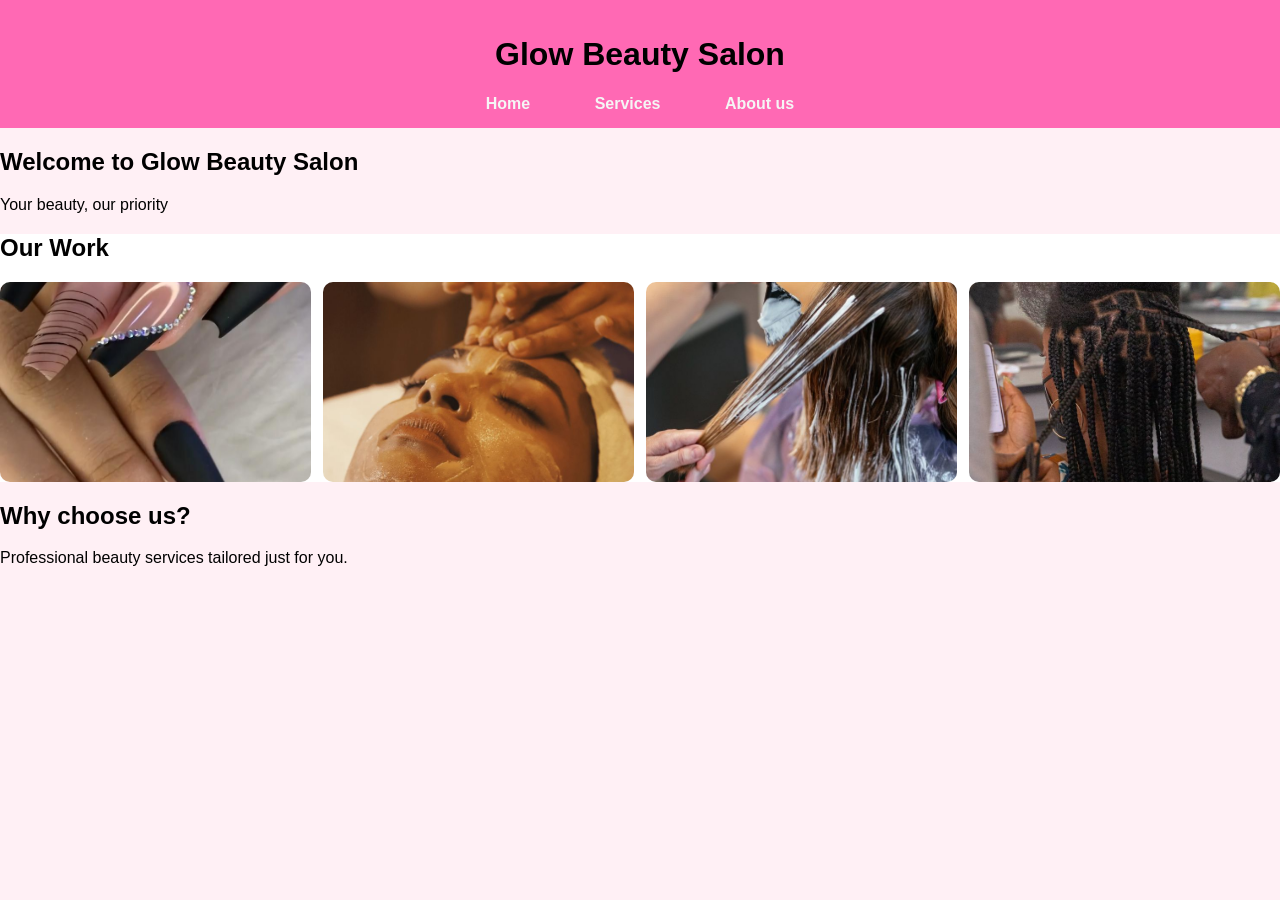
==== index.html @ 5e5d972d "Refactor code structure for improved readability and maintainability" ====
<!DOCTYPE html>
<html lang="en">
<head>
    
    <title>home</title>
    <link rel="stylesheet" href="style.css">
</head>
<body>
     <header>
        <h1>Glow Beauty Salon</h1>
    <nav class="navbar">
        <a href="index.html">Home</a>
        <a href="services .html">Services</a>
        <a href="about.html">About us</a>
    </nav>
     </header>
      <section class="hero">
    <h2>
        Welcome to Glow Beauty Salon
    </h2>
    <p>Your beauty, our priority</p>
    
</section>
<section class="gallery">
    <h2>Our Work</h2>
    <div class="gallery-container">
                   
        <img src="download(2).jpg" alt="image4">
        <img src="download (3).jpg" alt="image3">
        <img src="download (4).jpg" alt="image4">
        <img src="download (5).jpg" alt="image5">

    </div>

</section>
<section>
    <h2>Why choose us?</h2>
    <p>Professional beauty services tailored just for you.</p>
</section>
    
    
</body>
</html>
---- style.css ----
body{
    background: #fff0f5;
    font-family: Arial, Helvetica, sans-serif;
    margin: 0;
}
header{
    padding: 15px;
    background: #ff69b4;
    text-align: center;
    

}
nav a{
    margin: 30px;
    font-weight: bold;
    text-decoration: none;
    color:whitesmoke;

}
sections{
    padding:21px;
    text-align: center;

}
/* gallery */
.gallery{
    background: #fff;

}
.gallery h2{
    margin-bottom: 20px;
}
.gallery-container{
    display:grid;
    padding:30 20px;
    gap: 12px;
    grid-template-columns: repeat(auto-fit,minmax(200px,1fr));

}
.gallery-container img{
    width:100%;
    height:200px;
    object-fit: cover;
    border-radius: 10px;
    transition:transform 0.3s ease;
}
.gallery-container img:hover{
    transform:scale(1.05);

}


/* services */
ul li{
    background: #fff0f5;
    padding: 10px;
    width: 100px;
    border-radius: 10px;
    box-shadow: 0 4px 8px rgba(0,0,0,0.1);
    margin: 10px auto;



}
/* form */
form{
    display: flex;
    width: 250px;
    margin: auto;
    flex-direction: column;

}
input, textarea{
    margin: 10px,0;
    padding:10px;
    border-radius: 6px;

}
button{
    background: #e91e63;
    color:white;
    border:none;
    padding:12px;
    border-radius: 8px;
    cursor:pointer;

}
button:hover{
    background-color:#c2185b ;
}
/* footer */
footer{
background:#333;
color:aliceblue;
padding:15px;
text-align: center;
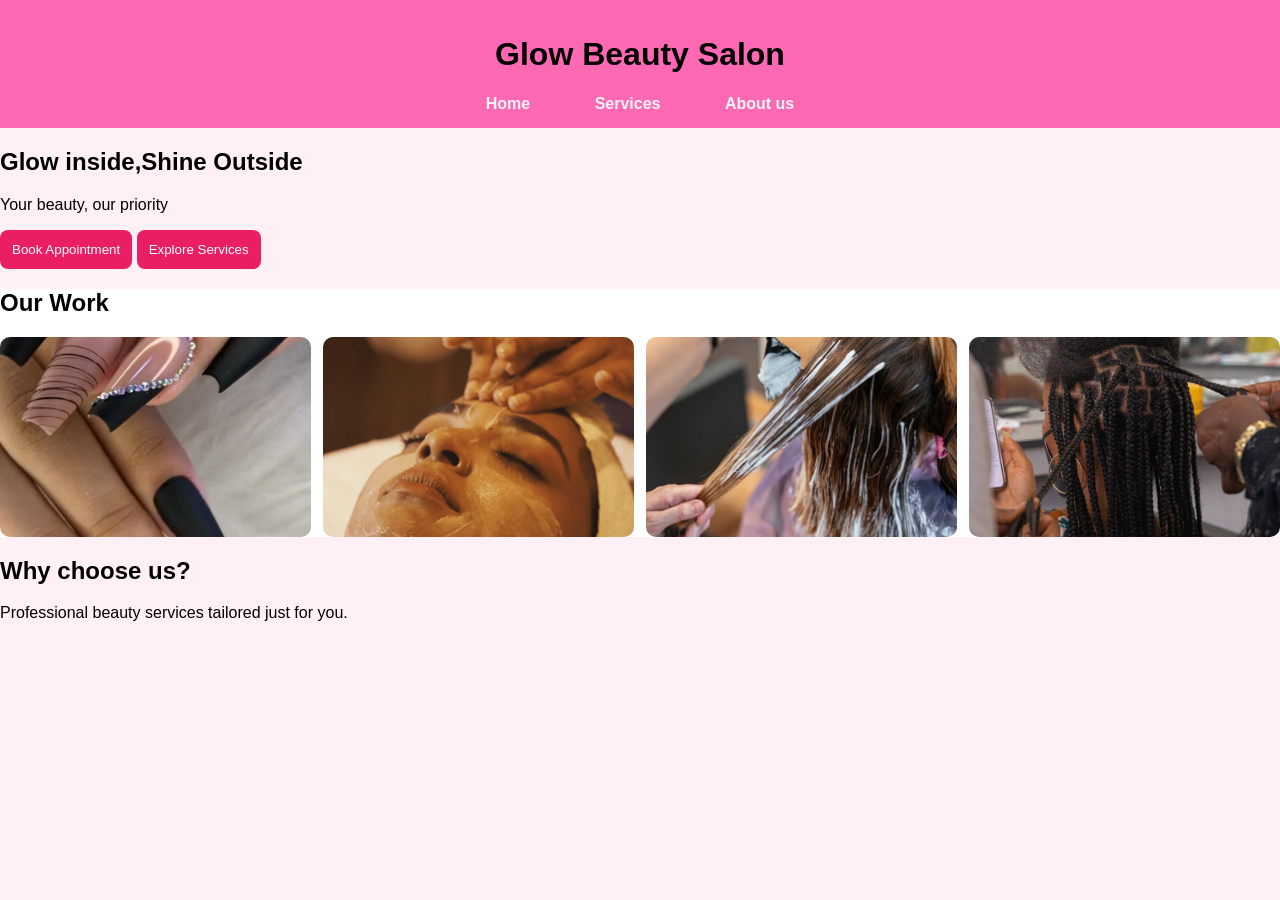
==== commit e03be5ee: "Update homepage heading and enhance services section layout" ====
--- a/index.html
+++ b/index.html
@@ -15,10 +15,10 @@
     </nav>
      </header>
       <section class="hero">
-    <h2>
-        Welcome to Glow Beauty Salon
-    </h2>
+    <h2>Glow inside,Shine Outside</h2>
     <p>Your beauty, our priority</p>
+    <button>Book Appointment</button>
+    <button>Explore Services</button>
     
 </section>
 <section class="gallery">
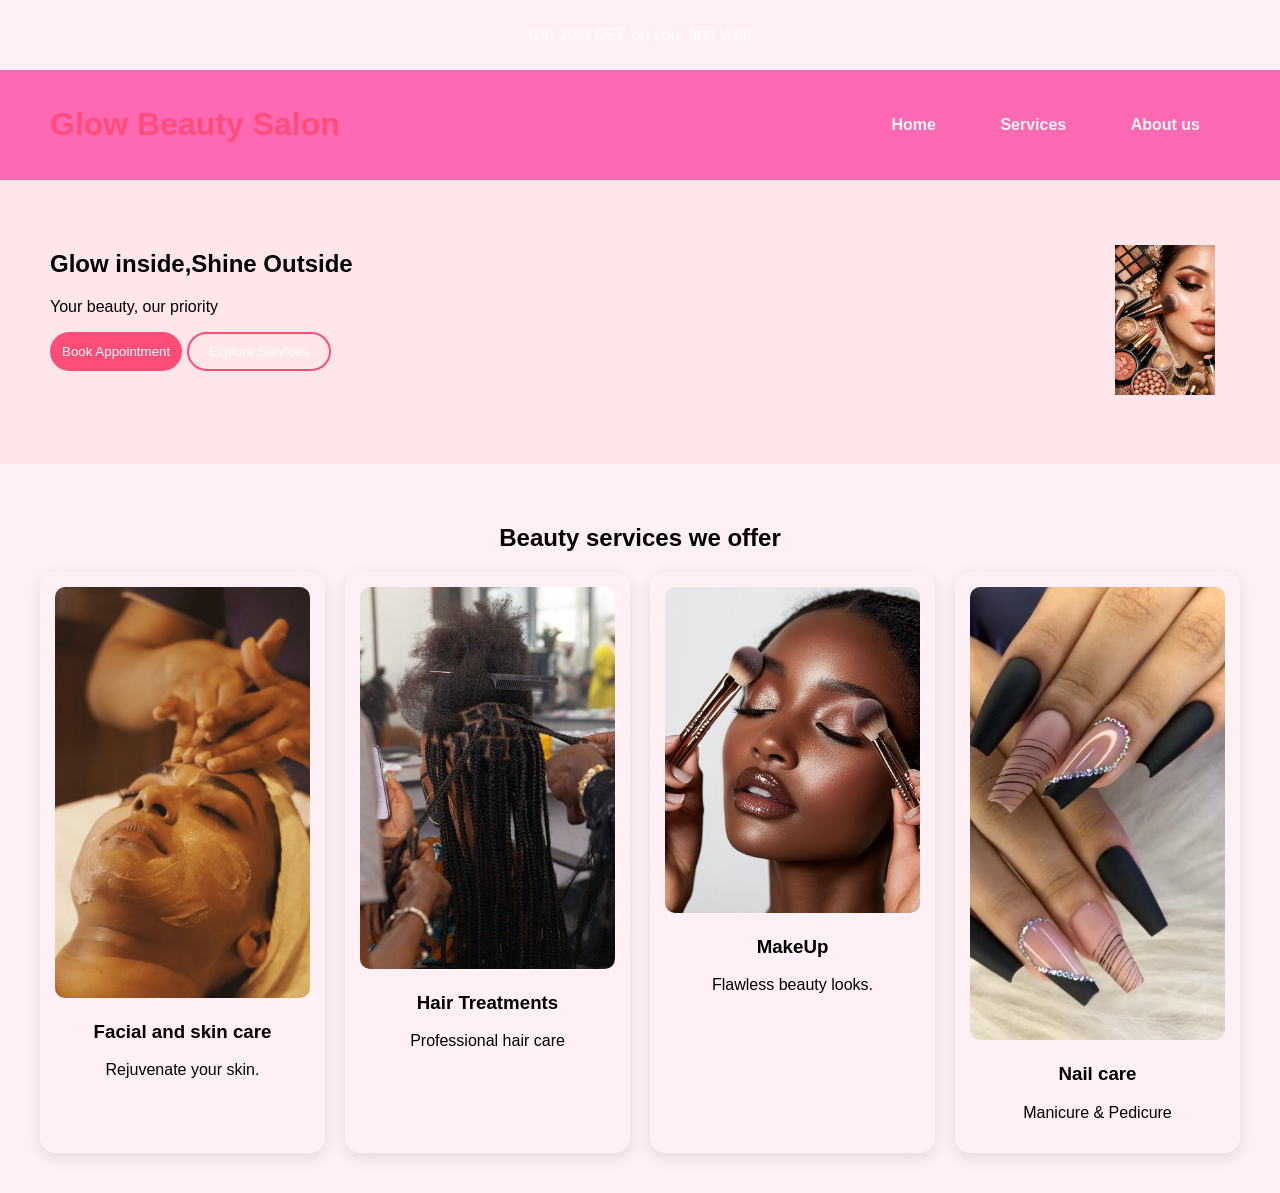
==== commit d385e004: "Refactor code structure for improved readability and maintainability" ====
--- a/index.html
+++ b/index.html
@@ -6,38 +6,68 @@
     <link rel="stylesheet" href="style.css">
 </head>
 <body>
-     <header>
-        <h1>Glow Beauty Salon</h1>
-    <nav class="navbar">
+    <!-- top bar -->
+     <div class="top-bar">
+        <p>
+            Get 20% OFF on your first visit!
+        </p>
+     </div>
+     <!-- navbar -->
+     <header class="navbar">
+        <h1 class="logo">Glow Beauty Salon</h1>
+    <nav>
         <a href="index.html">Home</a>
         <a href="services .html">Services</a>
         <a href="about.html">About us</a>
     </nav>
      </header>
+     <!-- hero section -->
       <section class="hero">
+         <div class="hero-text">
     <h2>Glow inside,Shine Outside</h2>
     <p>Your beauty, our priority</p>
-    <button>Book Appointment</button>
-    <button>Explore Services</button>
+    <button class="btn">Book Appointment</button>
+    <button class="btn-outline">Explore Services</button>
+         </div>
+         <div class="hero-image">
+            <img src="download(12).jpg" alt="image12">
+         </div>
     
 </section>
-<section class="gallery">
-    <h2>Our Work</h2>
-    <div class="gallery-container">
-                   
-        <img src="download(2).jpg" alt="image4">
-        <img src="download (3).jpg" alt="image3">
-        <img src="download (4).jpg" alt="image4">
-        <img src="download (5).jpg" alt="image5">
+<!-- services preview -->
+<section class="services">
+    <h2>Beauty services we offer</h2>
+    <div class="service-cards">
+        <div class="card">
+            <img src="download (3).jpg" alt="image3">
+            <h3>Facial and skin care</h3>
+            <p>Rejuvenate your skin.</p>
+            
+        </div>
+
+        <div class="card">
+         <img src="download (5).jpg" alt="image5">
+         <h3>Hair Treatments</h3>   
+         <P>Professional hair care</P>
+        </div>
+
+        <div class="card">
+            <img src="download(7).jpg" alt="image7">
+            <h3>MakeUp</h3>
+            <p>Flawless beauty looks.</p>
+
+        </div>
+
+        <div class="card">
+            <img src="download(2).jpg" alt="image4">
+            <h3>Nail care</h3>
+            <p>Manicure & Pedicure</p>
+        </div>
+                
 
     </div>
 
 </section>
-<section>
-    <h2>Why choose us?</h2>
-    <p>Professional beauty services tailored just for you.</p>
-</section>
-    
-    
+
 </body>
 </html>
--- a/style.css
+++ b/style.css
@@ -3,54 +3,85 @@
     font-family: Arial, Helvetica, sans-serif;
     margin: 0;
 }
+/* top bar */
+.top-bar{
+    text-align: center;
+    padding: 10px;
+    color: white;
+    background: linear-gradient(to right,#ff758c);
+}
 header{
     padding: 15px;
     background: #ff69b4;
     text-align: center;
+
     
 
 }
-nav a{
+.navbar{
+    display:flex;
+    justify-content: space-between;
+    align-items: center;
+    padding: 15px 50px;
+}
+ .navbar nav a{
     margin: 30px;
     font-weight: bold;
     text-decoration: none;
     color:whitesmoke;
 
 }
-sections{
-    padding:21px;
+.logo{
+    color: #ff4d79;
+}
+.btn{
+    background: #ff4d79;
+    color: white;
+    border-radius: 25px;
+    padding: 10px 20 px;
+
+}
+.btn-outline{
+    padding: 10px 20px;
+    background: transparent;
+    border-radius: 25px;
+    border: 2px solid #ff4d79;
+}
+/* hero */
+.hero{
+    display: flex;
+    padding: 50px;
+    background: #ffe6eb;
+}
+.hero-text{
+    flex:1 ;
+}
+.hero-image img{
+    width: 100px;
+    border-radius: 15px;
+    padding: 15px;
+}
+ /* services */
+ .services{
+    padding: 40px;
     text-align: center;
 
-}
-/* gallery */
-.gallery{
-    background: #fff;
-
-}
-.gallery h2{
-    margin-bottom: 20px;
-}
-.gallery-container{
-    display:grid;
-    padding:30 20px;
-    gap: 12px;
-    grid-template-columns: repeat(auto-fit,minmax(200px,1fr));
-
-}
-.gallery-container img{
-    width:100%;
-    height:200px;
-    object-fit: cover;
+ }
+ .service-cards{
+    display: flex;
+    gap:20px;
+    margin-top: 20px;
+ }
+ .card{
+    width:23%;
+    padding: 15px;
+    border-radius: 15px;
+    box-shadow: 0 5px 15px rgba(0,0,0,0.1);
+ }
+ .card img{
+    width: 100%;
     border-radius: 10px;
-    transition:transform 0.3s ease;
-}
-.gallery-container img:hover{
-    transform:scale(1.05);
-
-}
-
-
-/* services */
+ }
 ul li{
     background: #fff0f5;
     padding: 10px;
@@ -58,6 +89,7 @@
     border-radius: 10px;
     box-shadow: 0 4px 8px rgba(0,0,0,0.1);
     margin: 10px auto;
+
 
 
 
@@ -92,7 +124,62 @@
 footer{
 background:#333;
 color:aliceblue;
-padding:15px;
+padding:10px;
 text-align: center;
+}
+.service-card{
+    background-color: #fff;
+    text-align: center;
+    border-radius: 10px;
+    box-shadow: 0 4px 10px rgba(0,0,0,0.1);
+    padding-bottom: 15px;
+
+}
 
 
+.service-card img{
+    width:50%;
+    border-radius: 10px;
+    object-fit: cover;
+    padding: 15px;
+    height: 250px;
+}
+.service-card h3{
+    margin: 15px 0 5px;
+
+}
+.image-row{
+    display:flex;
+    gap: 10px;
+}
+.image-row img{
+    width: 100%;
+    object-fit: cover;
+    border-radius: 30px;
+    height: 140px;
+}
+.price{
+    color:pink;
+    font-weight: bold;
+    margin:10px 0;
+
+}
+.service-card button{
+    margin-top: 10px;
+    padding: 8px 15px ;
+    border:none;
+    color:white;
+    border-radius: 5px;
+
+}
+.service-container{
+    display: grid;
+    justify-content: center;
+    gap: 25px;
+    flex-wrap: wrap;
+    grid-template-columns: repeat(3,1fr);
+    padding:12px;
+    max-width: 50px;
+}
+
+
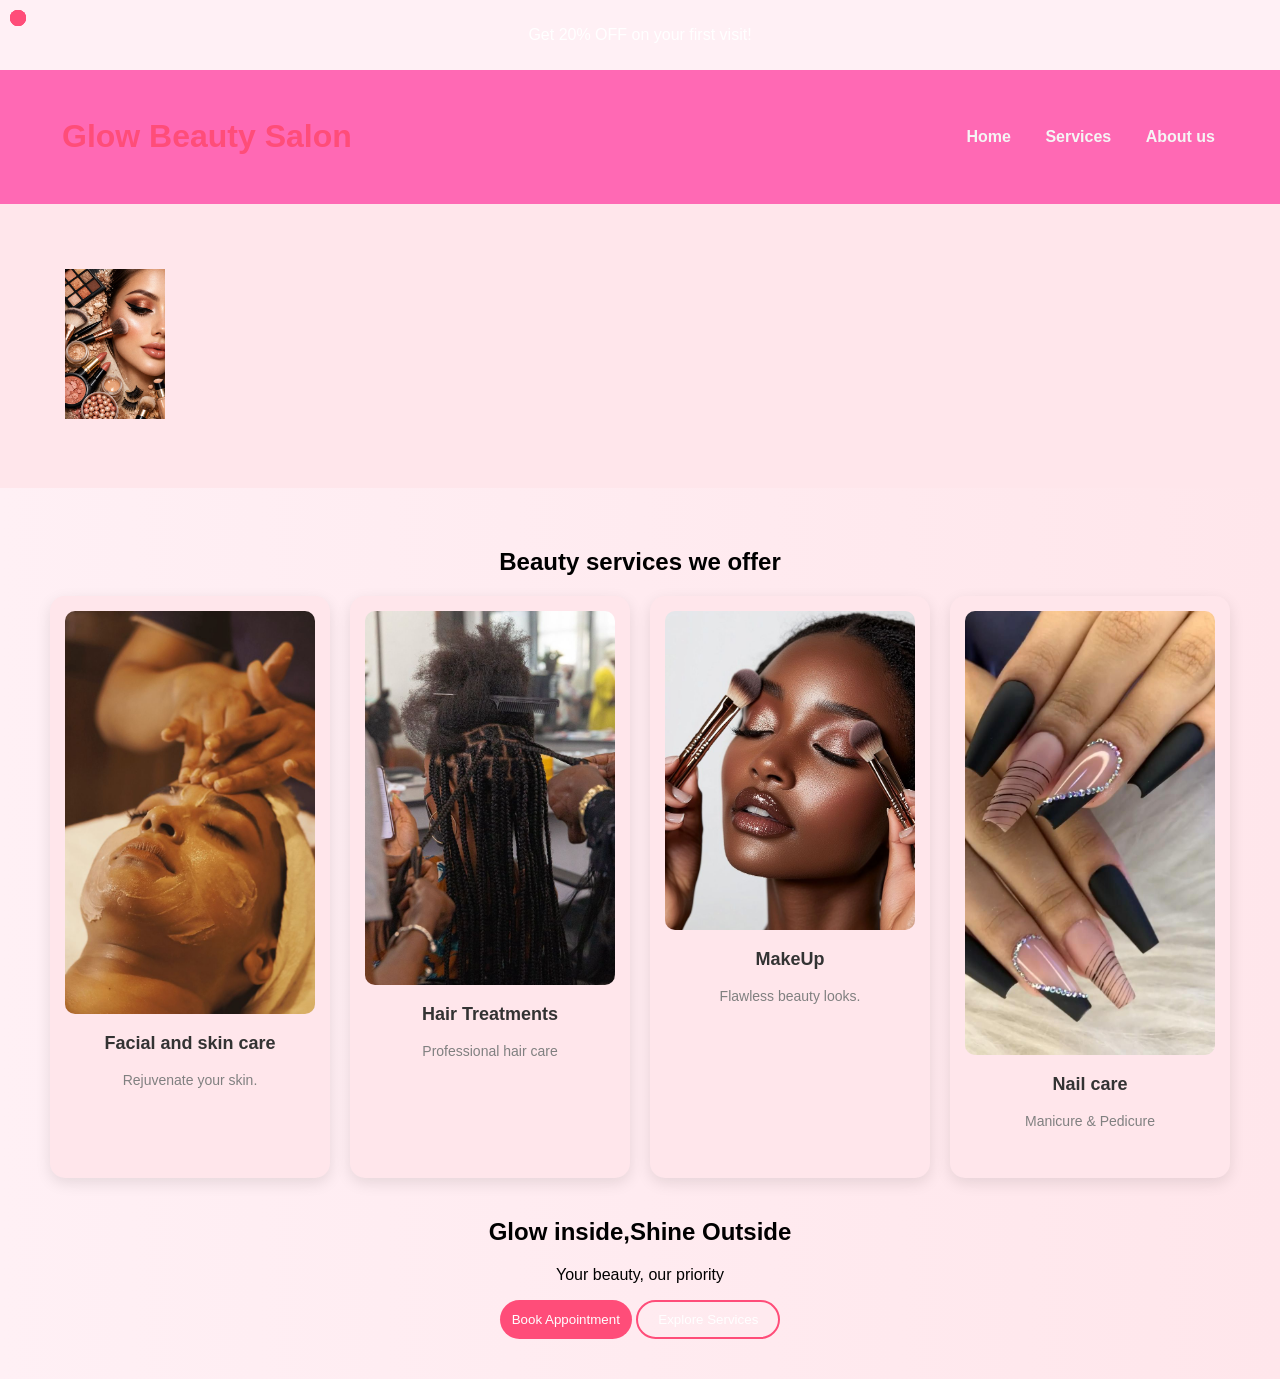
==== commit 937ad925: "Refactor hero section and enhance service card styles for improved layout and responsiveness" ====
--- a/index.html
+++ b/index.html
@@ -23,12 +23,7 @@
      </header>
      <!-- hero section -->
       <section class="hero">
-         <div class="hero-text">
-    <h2>Glow inside,Shine Outside</h2>
-    <p>Your beauty, our priority</p>
-    <button class="btn">Book Appointment</button>
-    <button class="btn-outline">Explore Services</button>
-         </div>
+         
          <div class="hero-image">
             <img src="download(12).jpg" alt="image12">
          </div>
@@ -39,6 +34,7 @@
     <h2>Beauty services we offer</h2>
     <div class="service-cards">
         <div class="card">
+            <span class="badge"></span>
             <img src="download (3).jpg" alt="image3">
             <h3>Facial and skin care</h3>
             <p>Rejuvenate your skin.</p>
@@ -46,12 +42,15 @@
         </div>
 
         <div class="card">
+            <span class="badge"></span>
+
          <img src="download (5).jpg" alt="image5">
          <h3>Hair Treatments</h3>   
          <P>Professional hair care</P>
         </div>
 
         <div class="card">
+            <span class="badge"></span>
             <img src="download(7).jpg" alt="image7">
             <h3>MakeUp</h3>
             <p>Flawless beauty looks.</p>
@@ -59,10 +58,17 @@
         </div>
 
         <div class="card">
+            <span class="badge"></span>
             <img src="download(2).jpg" alt="image4">
             <h3>Nail care</h3>
             <p>Manicure & Pedicure</p>
         </div>
+        <div class="hero-text">
+    <h2>Glow inside,Shine Outside</h2>
+    <p>Your beauty, our priority</p>
+    <button class="btn">Book Appointment</button>
+    <button class="btn-outline">Explore Services</button>
+         </div>
                 
 
     </div>
--- a/style.css
+++ b/style.css
@@ -13,7 +13,12 @@
 header{
     padding: 15px;
     background: #ff69b4;
-    text-align: center;
+    align-items: center;
+    margin-bottom: 0;
+    padding-bottom: 0cap;
+
+
+
 
     
 
@@ -25,7 +30,7 @@
     padding: 15px 50px;
 }
  .navbar nav a{
-    margin: 30px;
+    margin: 15px;
     font-weight: bold;
     text-decoration: none;
     color:whitesmoke;
@@ -33,6 +38,17 @@
 }
 .logo{
     color: #ff4d79;
+    padding: 12px;
+    
+
+}
+.logo-img{
+    height:40px;
+    width: auto;
+    border-radius: 50%;
+    transition: 0.3s ease;
+
+
 }
 .btn{
     background: #ff4d79;
@@ -65,23 +81,60 @@
  .services{
     padding: 40px;
     text-align: center;
+    background: linear-gradient(to right,#fff0f5,#ffe6eb);
 
  }
  .service-cards{
     display: flex;
+    justify-content: center;
+    flex-wrap: wrap;
     gap:20px;
-    margin-top: 20px;
+    margin-top: 10px;
  }
  .card{
-    width:23%;
+    width:250px;
+    background: #ffe6eb;
+    overflow: hidden;
     padding: 15px;
     border-radius: 15px;
     box-shadow: 0 5px 15px rgba(0,0,0,0.1);
+    text-align: center;
+    transition: all 0.3s ease;
+ }
+ .card h3{
+    font-size: 18px;
+    color:#333;
+    margin-top: 15px;
+
+ }
+ .card p{
+    font-size: 14px;
+    color:gray;
+    padding: 0 10px 20px;
  }
  .card img{
     width: 100%;
     border-radius: 10px;
- }
+    object-fit: cover;
+ }
+ .card:hover{
+    transform: translateY(-10px);
+    box-shadow: O 15px 30px rgba(0,0,0,0.15);
+ }
+ .badge{
+    position: absolute;
+    color:white;
+    padding: 8px;
+    background: #ff4d79;
+    top:10px;
+    left:10px;
+    border-radius: 50%;
+ }
+
+
+
+
+
 ul li{
     background: #fff0f5;
     padding: 10px;
@@ -173,13 +226,17 @@
 
 }
 .service-container{
-    display: grid;
-    justify-content: center;
+    display: flex;
+    justify-content: space-between;
     gap: 25px;
     flex-wrap: wrap;
     grid-template-columns: repeat(3,1fr);
-    padding:12px;
-    max-width: 50px;
-}
-
-
+    padding:20px;
+    background-color: #f9f9f9;
+    max-width: 600px;
+    margin:20px auto;
+
+}
+.service-image
+
+
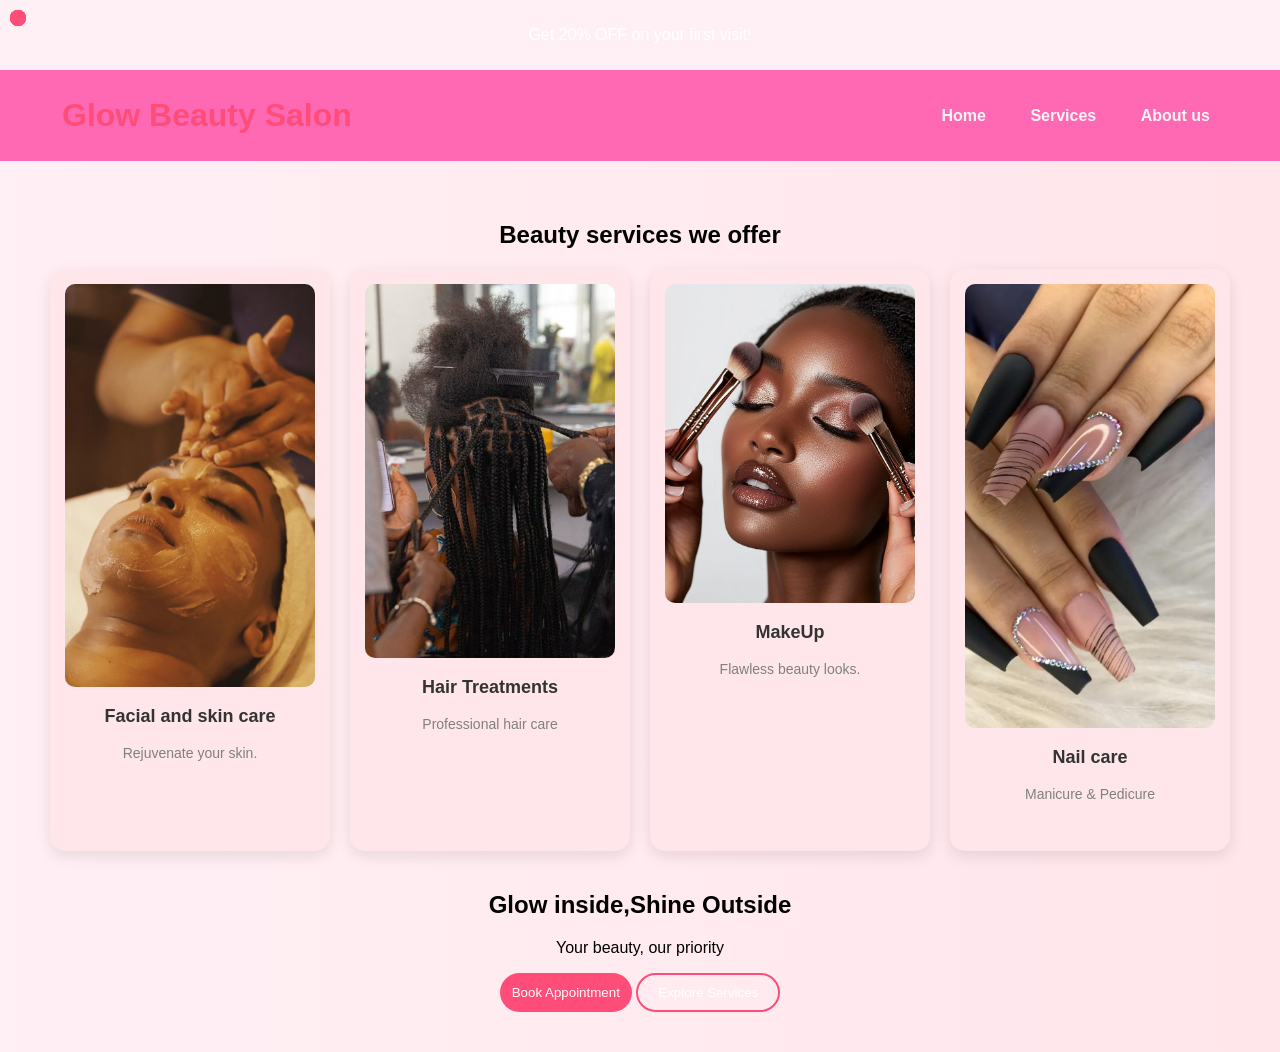
==== commit cd0c7fc7: "Remove hero section from index.html and update footer text in services.html; adjust header and hero " ====
--- a/index.html
+++ b/index.html
@@ -21,14 +21,7 @@
         <a href="about.html">About us</a>
     </nav>
      </header>
-     <!-- hero section -->
-      <section class="hero">
-         
-         <div class="hero-image">
-            <img src="download(12).jpg" alt="image12">
-         </div>
-    
-</section>
+
 <!-- services preview -->
 <section class="services">
     <h2>Beauty services we offer</h2>
--- a/style.css
+++ b/style.css
@@ -11,11 +11,12 @@
     background: linear-gradient(to right,#ff758c);
 }
 header{
-    padding: 15px;
+    padding: 10px 0;
     background: #ff69b4;
     align-items: center;
     margin-bottom: 0;
     padding-bottom: 0cap;
+    align-items: center;
 
 
 
@@ -30,7 +31,7 @@
     padding: 15px 50px;
 }
  .navbar nav a{
-    margin: 15px;
+    margin: 20px;
     font-weight: bold;
     text-decoration: none;
     color:whitesmoke;
@@ -39,6 +40,7 @@
 .logo{
     color: #ff4d79;
     padding: 12px;
+    margin: 0%;
     
 
 }
@@ -65,17 +67,22 @@
 }
 /* hero */
 .hero{
-    display: flex;
-    padding: 50px;
+    display: grid;
+    padding: 2px;
     background: #ffe6eb;
 }
 .hero-text{
     flex:1 ;
+    font-size:bold;
 }
 .hero-image img{
     width: 100px;
     border-radius: 15px;
-    padding: 15px;
+    padding: 11px;
+    text-align: center;
+    image-rendering: auto;
+
+
 }
  /* services */
  .services{
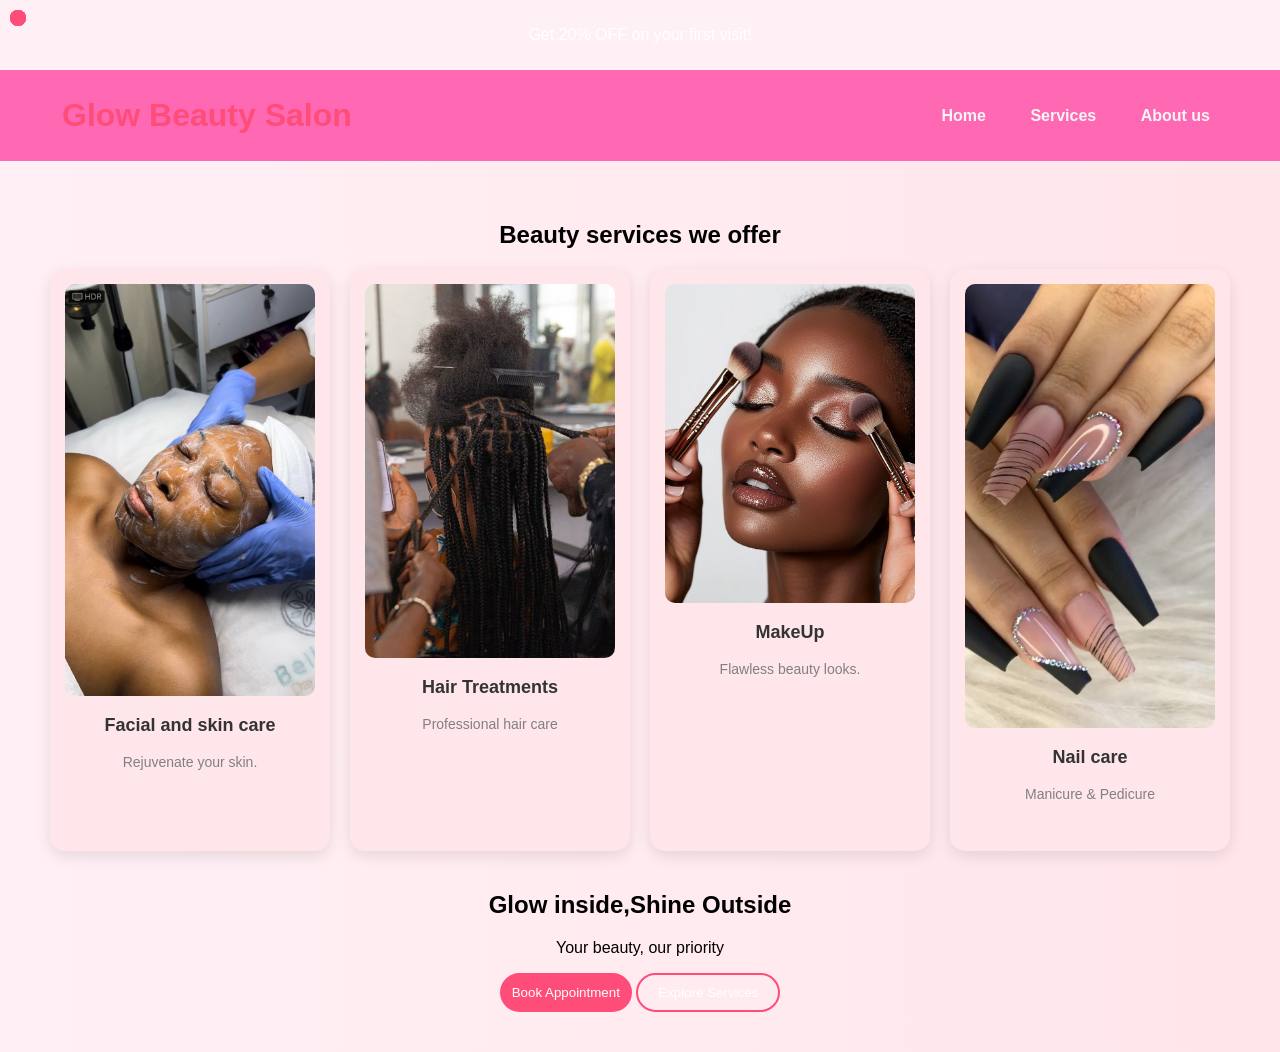
==== commit c2a14a88: "Refactor code structure for improved readability and maintainability" ====
--- a/index.html
+++ b/index.html
@@ -28,7 +28,7 @@
     <div class="service-cards">
         <div class="card">
             <span class="badge"></span>
-            <img src="download (3).jpg" alt="image3">
+            <img src="download.jpg" alt="image">
             <h3>Facial and skin care</h3>
             <p>Rejuvenate your skin.</p>
             
@@ -69,4 +69,5 @@
 </section>
 
 </body>
+<script src="script.js"></script>
 </html>
--- a/style.css
+++ b/style.css
@@ -209,7 +209,7 @@
 
 }
 .image-row{
-    display:flex;
+    display:grid;
     gap: 10px;
 }
 .image-row img{
@@ -244,6 +244,39 @@
     margin:20px auto;
 
 }
-.service-image
-
-
+.services-container{
+    display: flex;
+    gap:20px;
+    justify-content:space-between;
+    padding: 25px;
+    background-color:#ffe6eb ;
+    
+
+
+
+
+}
+.contact-section{
+    background: #fff;
+    padding:50px 20px;
+    text-align:center;
+}
+.contact-section h2{
+    margin-bottom: 20px;
+    font-size: 28px;
+    
+}
+/* form box */
+.booking-form{
+    max-width: 400px;
+    margin:auto;
+    background: #f9f9f9;
+    padding: 25px;
+    border-radius: 15px;
+    box-shadow: 0 5px 20px rgba(0,0,0,0.1);
+}
+.booking-form:hover{
+    background: #c2185b;
+}
+
+
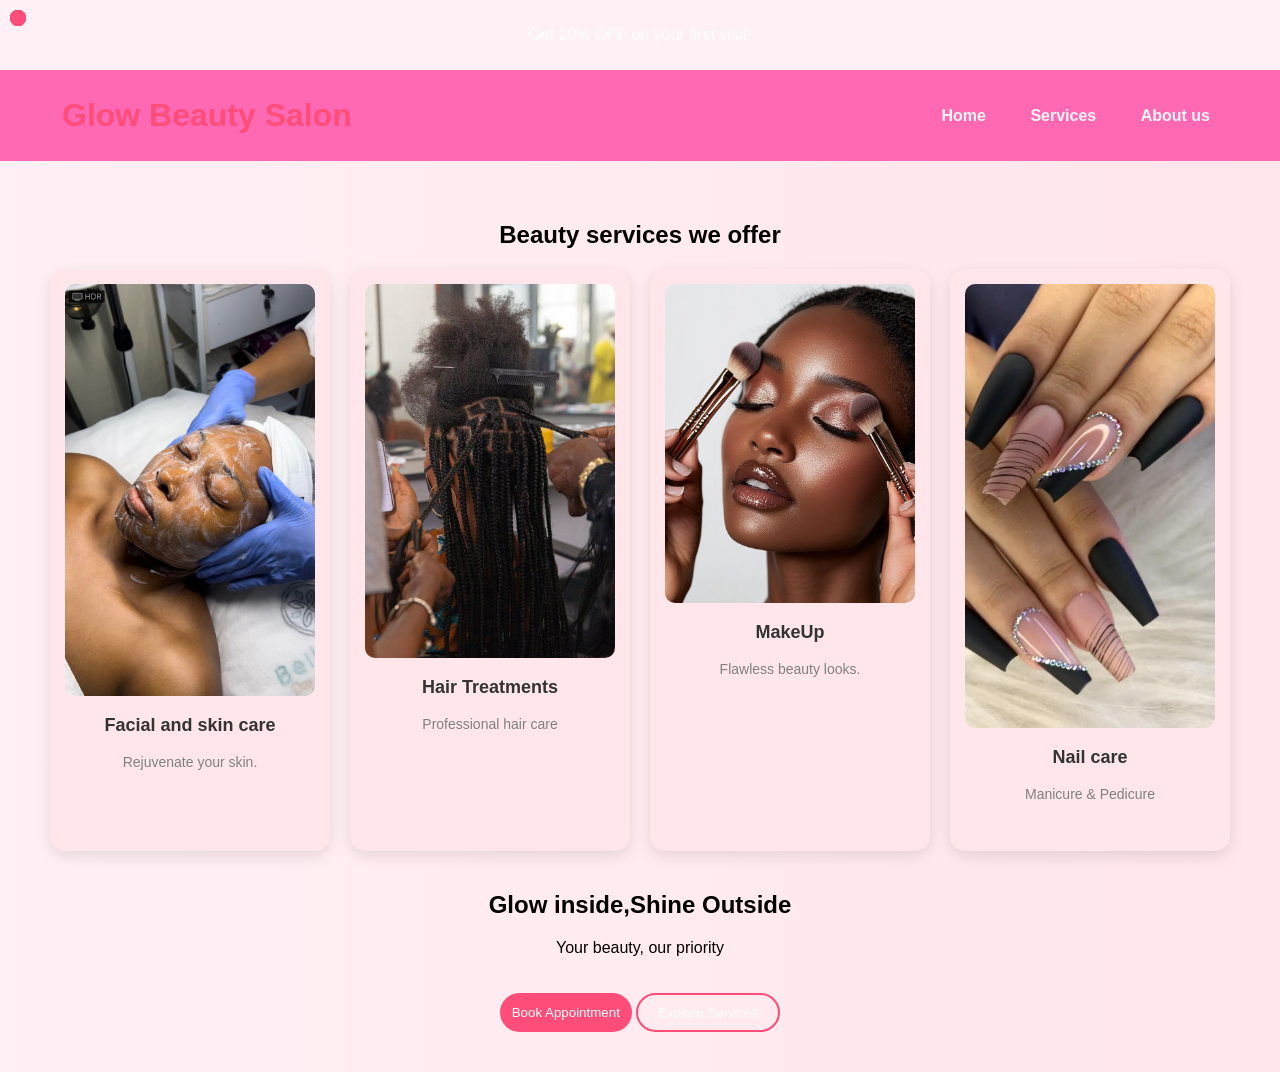
==== commit 0533be77: "Fix script tag references in HTML files and enhance booking button styling" ====
--- a/index.html
+++ b/index.html
@@ -68,6 +68,6 @@
 
 </section>
 
+<script src="script.js"></script>
 </body>
-<script src="script.js"></script>
 </html>
--- a/style.css
+++ b/style.css
@@ -17,10 +17,6 @@
     margin-bottom: 0;
     padding-bottom: 0cap;
     align-items: center;
-
-
-
-
     
 
 }
@@ -175,6 +171,7 @@
     padding:12px;
     border-radius: 8px;
     cursor:pointer;
+    margin-top: 20px;
 
 }
 button:hover{
@@ -184,15 +181,16 @@
 footer{
 background:#333;
 color:aliceblue;
-padding:10px;
+padding:30px;
 text-align: center;
+clear:both;
 }
 .service-card{
     background-color: #fff;
     text-align: center;
     border-radius: 10px;
     box-shadow: 0 4px 10px rgba(0,0,0,0.1);
-    padding-bottom: 15px;
+    padding-bottom: 25px;
 
 }
 
@@ -209,14 +207,15 @@
 
 }
 .image-row{
-    display:grid;
-    gap: 10px;
+    display:flex;
+    gap: 80px;
+
 }
 .image-row img{
-    width: 100%;
+    width: 80%;
     object-fit: cover;
-    border-radius: 30px;
-    height: 140px;
+    border-radius: 40px;
+    height: 130px;
 }
 .price{
     color:pink;
@@ -232,28 +231,18 @@
     border-radius: 5px;
 
 }
-.service-container{
-    display: flex;
-    justify-content: space-between;
+
+
+.services-container{
+    display:inline-block;
+    grid-template-columns:repeat(auto-fit,minmax(250px,1fr)) ;
     gap: 25px;
-    flex-wrap: wrap;
-    grid-template-columns: repeat(3,1fr);
-    padding:20px;
-    background-color: #f9f9f9;
+    justify-content:center;
+    padding: 50px;
+    background-color:#ffe6eb ;
     max-width: 600px;
-    margin:20px auto;
-
-}
-.services-container{
-    display: flex;
-    gap:20px;
-    justify-content:space-between;
-    padding: 25px;
-    background-color:#ffe6eb ;
-    
-
-
-
+    margin: auto;
+    width: 100%;
 
 }
 .contact-section{
@@ -272,11 +261,25 @@
     margin:auto;
     background: #f9f9f9;
     padding: 25px;
-    border-radius: 15px;
+    border-radius: 20px;
     box-shadow: 0 5px 20px rgba(0,0,0,0.1);
+    margin-top: 20px;
 }
 .booking-form:hover{
     background: #c2185b;
 }
-
-
+.container{
+    max-width: 600px;
+    padding:20px;
+    font-family: sans-serif;
+    margin: 40px auto;
+}
+h5{
+    color:#e91e63;
+}
+.contact- form{
+    display:flex;
+    gap:15px;
+}
+
+
